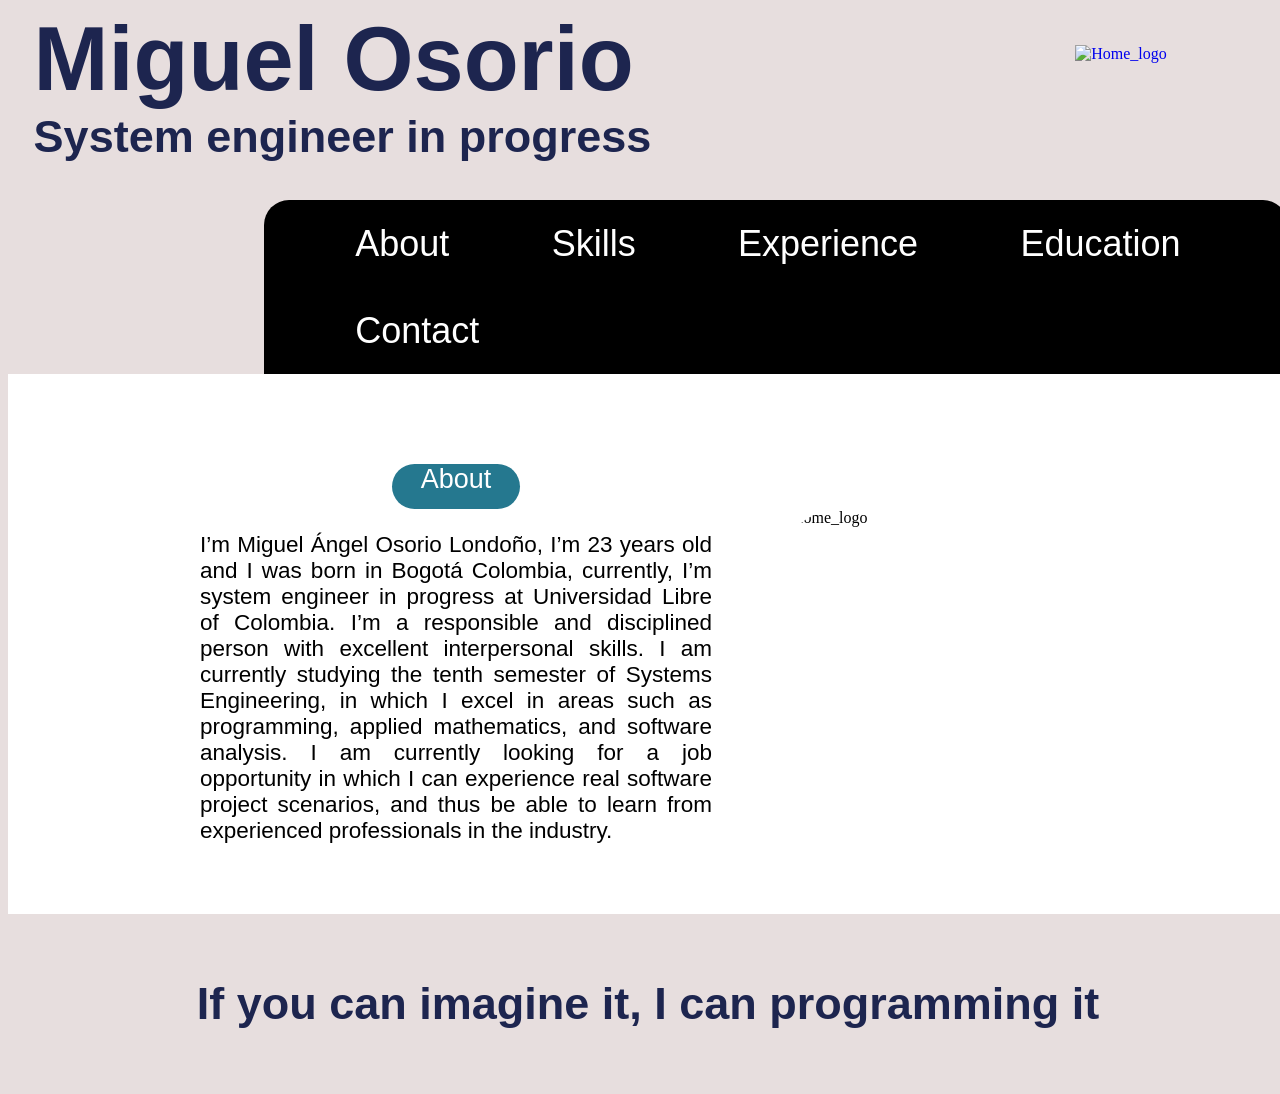
==== about.html @ 904a7171 "Initial commit." ====
<!DOCTYPE html>
<html lang="en">
<head>
    <meta charset="UTF-8">
    <meta http-equiv="X-UA-Compatible" content="IE=edge">
    <meta name="viewport" content="width=device-width, initial-scale=1.0">
    <link rel="stylesheet" href="assets/style.css">
    <title>About- Miguel Osorio</title>
    <style>
    body{
        background-color: #E7DEDE;
        display: block;
        height: 100vh;
        width: 100vw;
    }
    .header{
        height: 30vh;
        background-color: #E7DEDE;
    }
    .header #name{
        font-family: 'Gill Sans', 'Gill Sans MT', Calibri, 'Trebuchet MS', sans-serif;
        color: #1D254F;
        font-size: 10vh;
        margin-top: 0vh;
        margin-bottom: 0vh;
        padding-bottom: 0vh;
        margin-left: 2vw;
    }
    .header #profesion{
        font-family: 'Gill Sans', 'Gill Sans MT', Calibri, 'Trebuchet MS', sans-serif;
        color: #1D254F;
        font-size: 5vh;
        margin-top: 0vh;
        padding-top: 0vh;
        margin-left: 2vw;
    }
    .header img{
        position: absolute;
        top: 5vh;
        bottom: 0;
        left: 84vw;
        height: 10vh;
        width: 7.5vw;
    }
    .nav-bar{
        background-color: black;
        height: 8vh;
        width: 80vw;
        margin-left: 20vw;
        margin-right: 5vw;
        margin-bottom: 20vh;
        padding-bottom: 20vh;
        border-radius: 25px;
    }
    ul {
        list-style-type: none;
    }
    li {
        float: left;		
    }
    li a {
        display: block;
        color: white;
        font-size: 4vh;
        padding: 2.5vh 4vw;
        text-decoration: none;
        font-family: 'Gill Sans', 'Gill Sans MT', Calibri, 'Trebuchet MS', sans-serif;
    }
    li a:hover {
        background-color: #1D3237;
        border-radius: 25px;
    }
    .main{
        display: flex;
        height: 60vh;
        width: 100%;
        background-color: white;  
    }
    #text{
        display: block;
        width: 50vw;
    }
    #text #about{
        margin-top: 10vh;
        width: 10vw;
        height: 5vh;
        margin-left: 30vw;;
        font-family: 'Gill Sans', 'Gill Sans MT', Calibri, 'Trebuchet MS', sans-serif;
        font-size: 3vh;
        color: white;
        text-align: center;
        background-color: #25788F;
        border-radius: 25px;
    }

    #text p{
        font-family: 'Gill Sans', 'Gill Sans MT', Calibri, 'Trebuchet MS', sans-serif;
        width: 40vw;
        margin-left: 15vw;
        font-size: 2.5vh;
        color: black;
        text-align: justify;
    }
    #image{
        display: flex;
        align-items: center;
        justify-content: flex-start;
        width: 50vw;
    }
    #image img{
        margin-left: 10vw;
        height: 30vh;
        width: 20vw;
        border-radius: 25%;
    }
    .footer{
        display: flex;
        align-items: center;
        justify-content: center;
        height: 20vh;
        width: 100%;
        background-color: #E7DEDE;
    }
    .footer h2{
        font-family: 'Gill Sans', 'Gill Sans MT', Calibri, 'Trebuchet MS', sans-serif;
        color: #1D254F;
        font-size: 5vh;
    }
    @media only screen and (max-width: 800px) {
            #text p {
            font-family: 'Gill Sans', 'Gill Sans MT', Calibri, 'Trebuchet MS', sans-serif;
            width: 40vw;
            margin-left: 15vw;
            font-size: 10px;
            color: black;
            text-align: justify;
        }
            .footer h2{
            font-family: 'Gill Sans', 'Gill Sans MT', Calibri, 'Trebuchet MS', sans-serif;
            color: #1D254F;
            font-size: 5vh;
            text-align: center;
        }
    }
    @media print {
        .header, .footer {
            display: none;
        }
    }
    </style>
</head>

<body>
    <div class="header">
        <h1 id="name">Miguel Osorio</h1>
        <h2 id="profesion">System engineer in progress</h2>
        <a href="index.html"><img src="assets/images/home.png" alt="Home_logo" id="home"></a>
        <nav class="nav-bar">
            <ul>
                <li><a href="about.html">About</a></li>
                <li><a href="skills.html">Skills</a></li>
                <li><a href="experience.html">Experience</a></li>
                <li><a href="education.html">Education</a></li>
                <li><a href="contact.html">Contact</a></li>
            </ul>
        </nav>
    </div>
    <div class="main">
        <div id="text">
            <div id="about">About</div>
            <p>I’m Miguel Ángel Osorio Londoño, I’m 23 years old and I was born in Bogotá Colombia, currently, I’m system engineer in progress at Universidad Libre of Colombia.
               I’m a responsible and disciplined person with excellent interpersonal skills. I am currently studying the tenth semester of Systems Engineering, in which I excel in areas such as programming, applied mathematics, and software analysis. I am currently looking for a job opportunity in which I can experience real software project scenarios, and thus be able to learn from experienced professionals in the industry.</p>
        </div>
        <div id="image">
            <img src="assets/images/imagenYo.jpg" alt="Home_logo" id="home">
        </div>
    </div>
    <div class="footer">
        <h2>If you can imagine it, I can programming it</h2>
    </div>
</body>
</html>
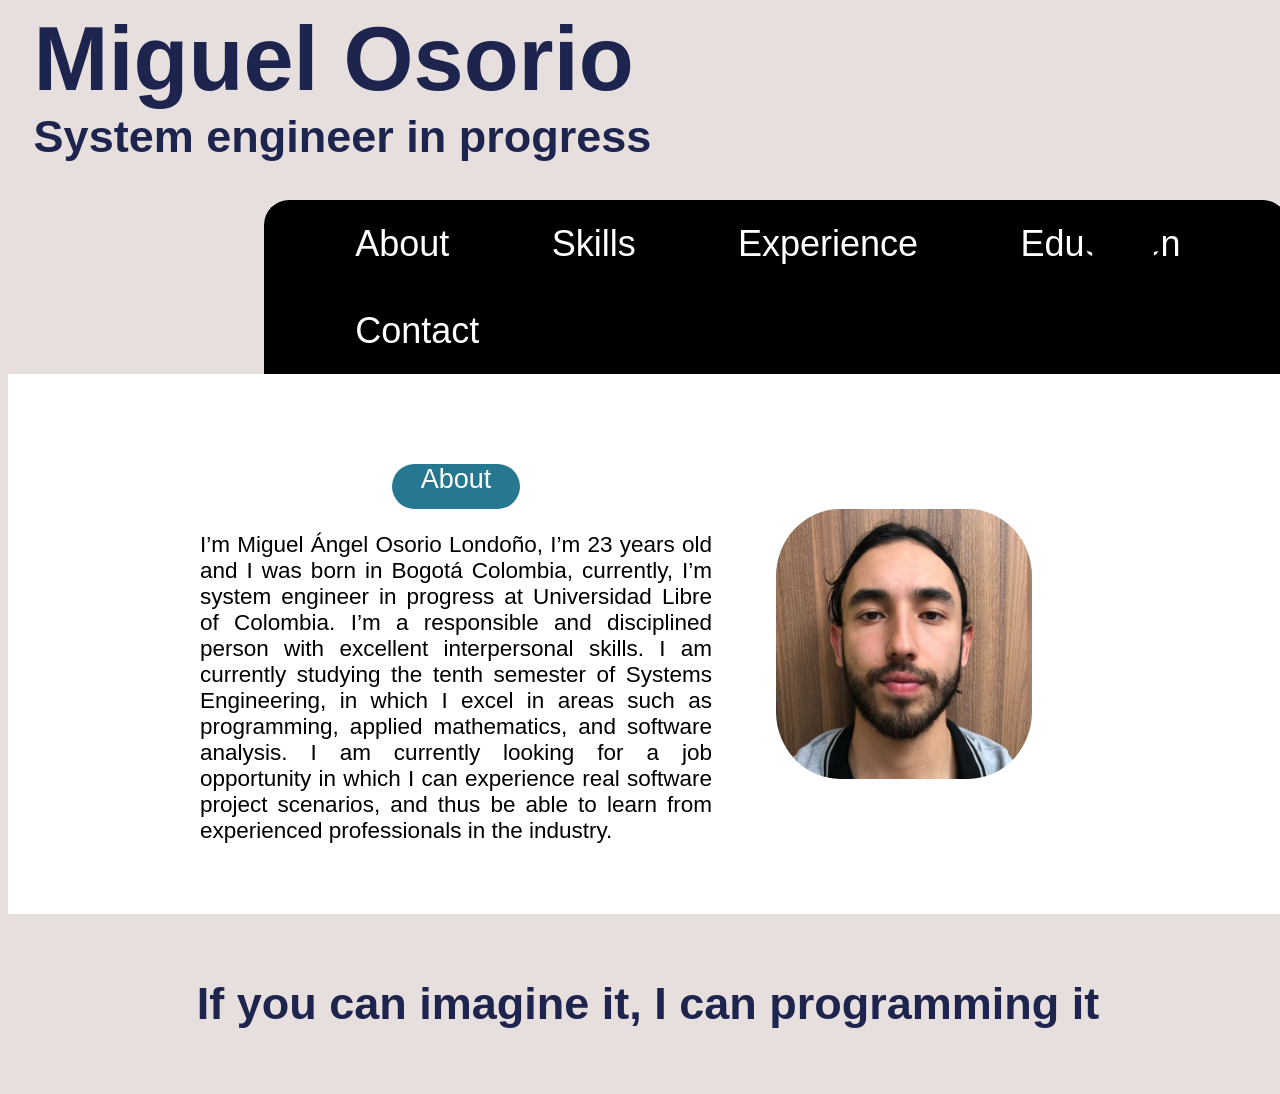
==== commit 531f9b03: "Update about.html" ====
--- a/about.html
+++ b/about.html
@@ -36,8 +36,7 @@
     }
     .header img{
         position: absolute;
-        top: 5vh;
-        bottom: 0;
+        right: 0vw;
         left: 84vw;
         height: 10vh;
         width: 7.5vw;
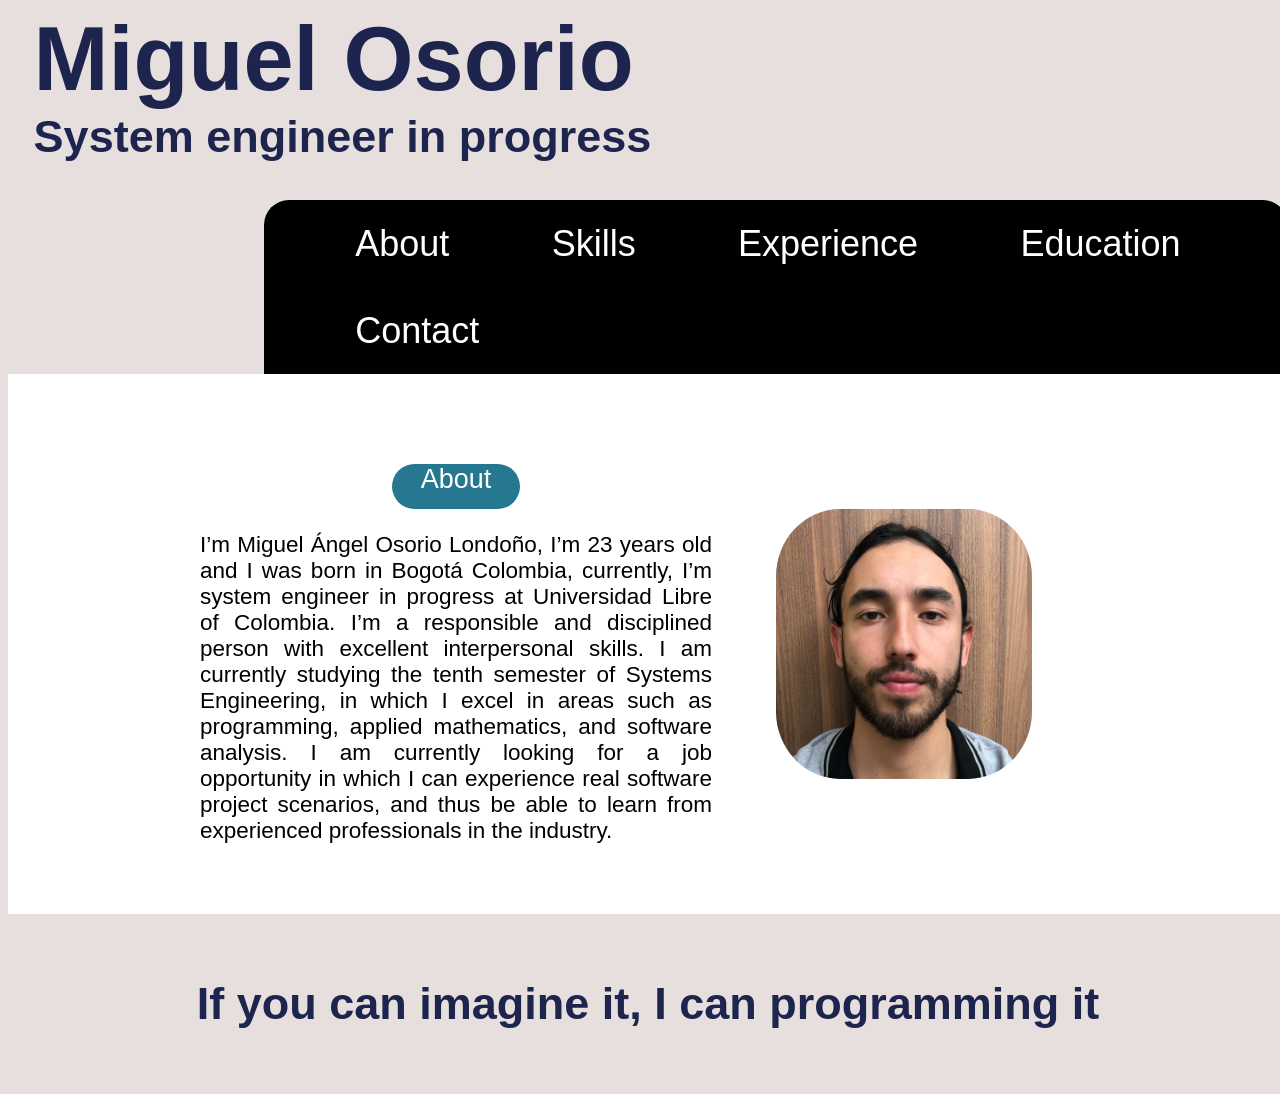
==== commit 7cbdd594: "Update about.html" ====
--- a/about.html
+++ b/about.html
@@ -37,7 +37,6 @@
     .header img{
         position: absolute;
         right: 0vw;
-        left: 84vw;
         height: 10vh;
         width: 7.5vw;
     }
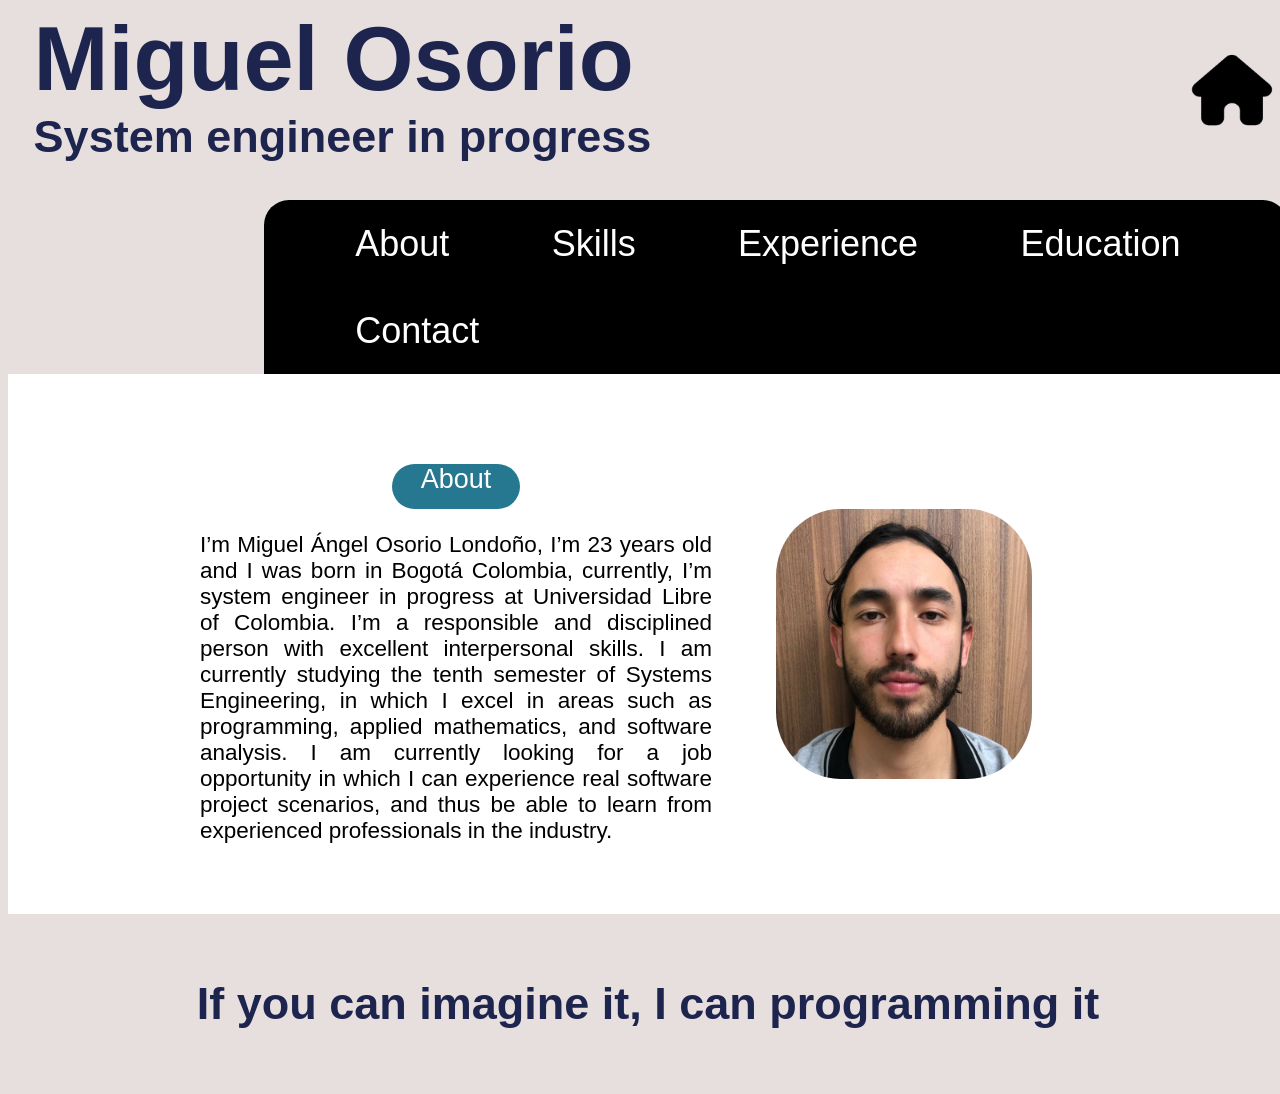
==== commit cced3736: "Update about.html" ====
--- a/about.html
+++ b/about.html
@@ -36,6 +36,7 @@
     }
     .header img{
         position: absolute;
+        top: 5vh;
         right: 0vw;
         height: 10vh;
         width: 7.5vw;
@@ -139,6 +140,18 @@
             font-size: 5vh;
             text-align: center;
         }
+            #text #about{
+            margin-top: 5vh;
+            margin-left: 40vw;
+            width: 20vw;
+            height: 4vh;
+            font-family: 'Gill Sans', 'Gill Sans MT', Calibri, 'Trebuchet MS', sans-serif;
+            font-size: 3vh;
+            color: white;
+            text-align: center;
+            background-color: #25788F;
+            border-radius: 25px;
+        }
     }
     @media print {
         .header, .footer {
